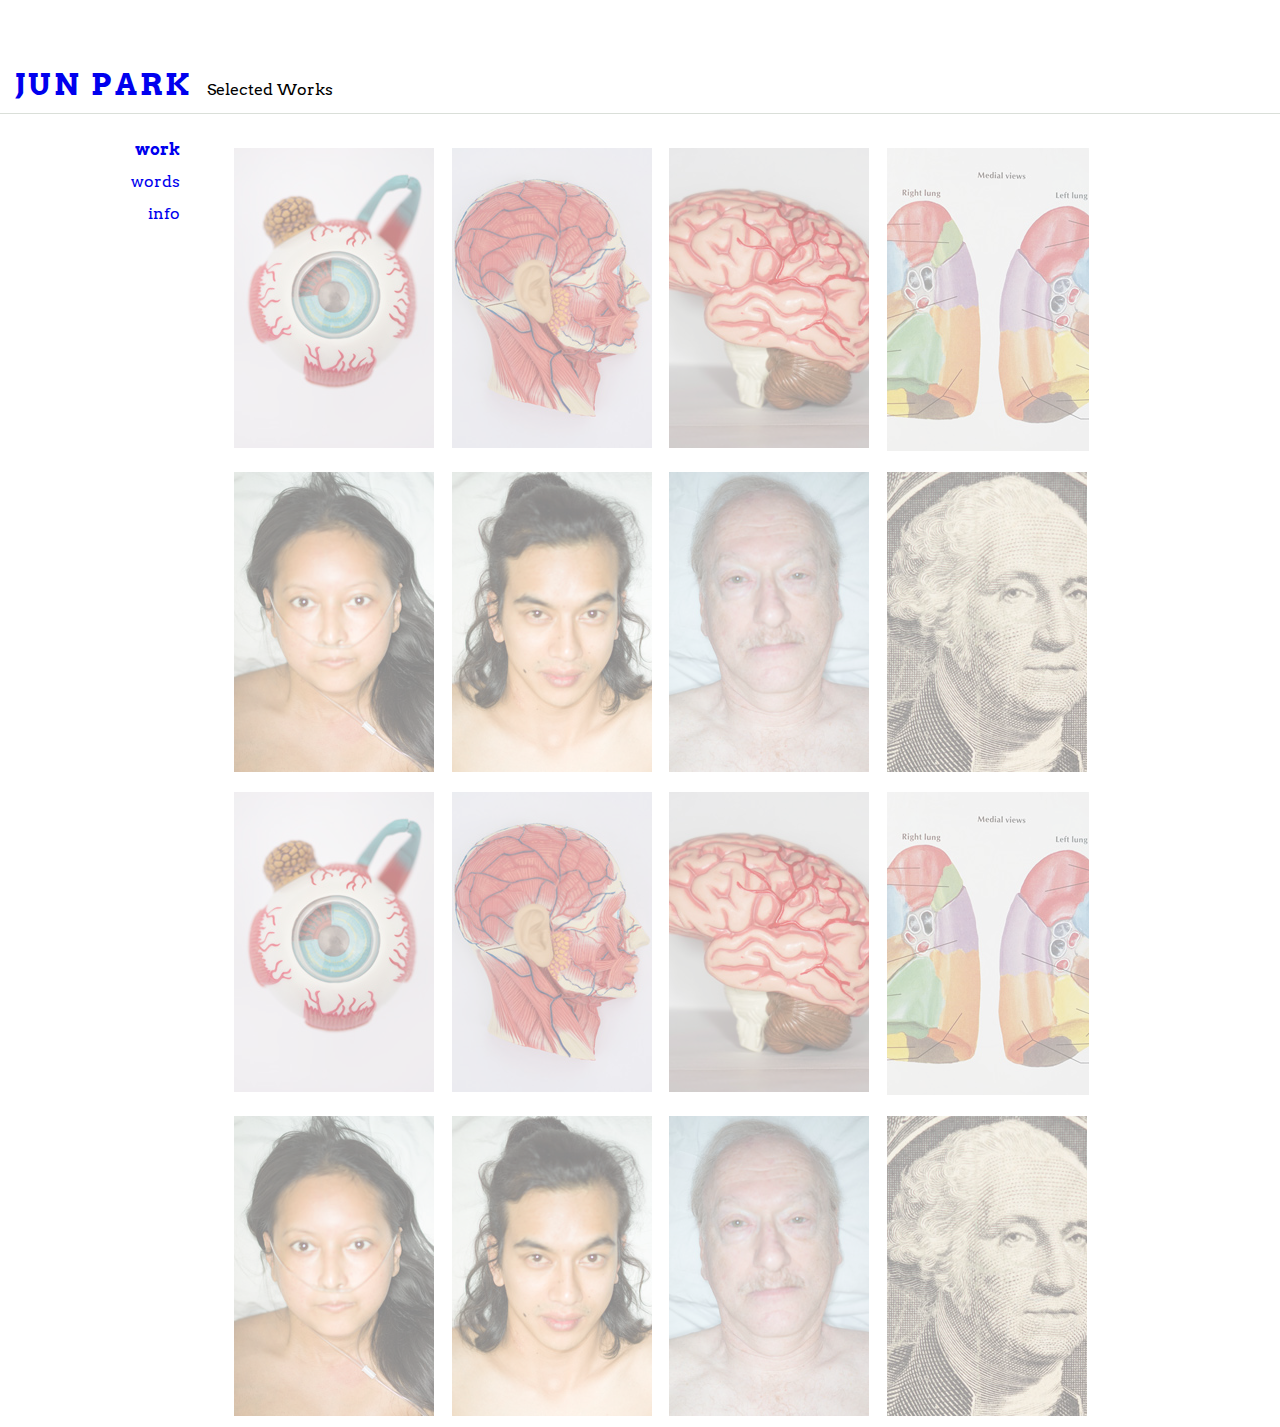
==== work.html @ ab834933 "first commit" ====
<!DOCTYPE html>
<html>

  <head>
    <meta charset="UTF-8">
    <title>Jun Park</title>
    <link rel="stylesheet" href="css/reset.css">
    <link rel="stylesheet" type="text/css" href="css/styles.css">
    <link href='https://fonts.googleapis.com/css?family=Arvo' rel='stylesheet' type='text/css'>
  </head>

  <body>
    <div id="container">
      <div id="heading">
        <div id="logo">
          <h1><a href="index.html">Jun Park</a></h1>
        </div>
        <div class="mobnav">
          <a href="#menu"> &#9776; </a>
        </div>
        <div class="responsive-menu">
          <ul>
           <li><a href="work.html">work</a></li>
           <li><a href="words.html">words</a></li>              
           <li><a href="info.html">info</a></li>
         </ul>
        </div>
        <div id="pagetitle">Selected Works
        </div>
      </div>
      <div class="leftcolumn">
        <nav>
          <ul>
            <li><a href="work.html"><span style="font-weight:bold">work</span></a></li>
            <li><a href="words.html">words</a></li>              
            <li><a href="info.html">info</a></li>
          </ul>
        </nav>
      </div>
      <div id="content" class="hidden">
        <div class="grid">
            <img src="img/a1.jpg">
        </div>
        <div class="grid">
            <img src="img/a2.jpg">
        </div>
        <div class="grid">
            <img src="img/a3.jpg">
        </div>
        <div class="grid">
            <img src="img/a4.jpg">
        </div>
        <div class="grid">
            <img src="img/d1.jpg">
        </div>
        <div class="grid">
            <img src="img/d2.jpg">
        </div>
        <div class="grid">
            <img src="img/d3.jpg">
        </div>
        <div class="grid">
            <img src="img/s1.jpg">
        </div>
        <div class="grid">
            <img src="img/a1.jpg">
        </div>
        <div class="grid">
            <img src="img/a2.jpg">
        </div>
        <div class="grid">
            <img src="img/a3.jpg">
        </div>
        <div class="grid">
            <img src="img/a4.jpg">
        </div>
        <div class="grid">
            <img src="img/d1.jpg">
        </div>
        <div class="grid">
            <img src="img/d2.jpg">
        </div>
        <div class="grid">
            <img src="img/d3.jpg">
        </div>
        <div class="grid">
            <img src="img/s1.jpg">
        </div>
                  
      </div>
      <footer>
      </footer>

    </div>


    <script src="js/jquery-2.1.4.js"></script>
    <script src="js/index.js"></script>
  </body>

</html>
---- css/styles.css ----
* {
     -moz-box-sizing: border-box; /* Firexfox */
     -webkit-box-sizing: border-box; /* Safari/Chrome/iOS/Android */
     box-sizing: border-box; /* IE */
}

html, body {
  width: 100%;
  height: 100%;
  font-family: 'Arvo';
  font-size: 16px;
}
a {text-decoration:none;}

#container {
  margin: auto;
}
#heading{
  height: 4em;
  border-bottom: 1px solid #dadfd9;
}
#logo {
  font-family: 'Arvo', Helvetica, Arial, sans-serif;
  font-weight: bold;
  text-transform: uppercase;
  line-height: 1.3em;
  text-align: left;
  padding: 15px;
  font-size: 1.9em;
  letter-spacing: 3px;
  display: inline-block;
  float: left;
}
.mobnav {
  display: inline;
  font-size: 2em;
  float:right;
  padding: 15px;
  color: black;
  font-weight: bolder;
}
.responsive-menu {
  display: none;
  clear: left;
  width: 100%;
  padding-right: 20px;
  text-align: right;
  line-height: 1.3em;
}
.responsive-menu li {
  background-color: #dadfd9;
}
.expand {
  display: block; 
}
nav {
  display:none;
}
#pagetitle{
  display:none;
}
#content {
  float: left;
  padding: 2%;
}
.homeslideshow img {
  max-width: 100%;
  max-height: 100%;
  float: left;
}
.hidden {
  display:none;

/*works page*/
}
.grid {
  width: 100%;
  float: left;  
  padding: 1%;
 }
 .box img {
  width: 98%;
 }

 /*info page*/
#biog p{
  float: left;
  text-align: left;
  padding-bottom: 40px;
  border-bottom: 1px solid #dadfd9;
 }
#sidebar {
  display: inline-block;
  padding: 20px;
}
#sidebar img{
  width: 120px;
}

footer {
    height: 300px;
}


@media only screen and (min-width: 738px) {
  #container {
    max-width: 1320px;
    height: 900px;
  }
  #content {
    width: 72%;
    height: 100%;
  }
  #pagetitle {
    display: inline;
    float: left;
    line-height: 5em;
    vertical-align: text-bottom;
    font-size: 1em;
  }
  .mobnav {
    display:none;
  }
  .responsive-menu {
   display: none;
}
 .leftcolumn{
    clear: left;
    float: left;
    min-width: 200px;
    padding: 20px;
  }
  #heading {
    margin-top: 50px;
    overflow: hidden;
  }
  nav {
    display: inline;
    text-align: right;
    line-height: 2em;
    color: gray;
  }

/*works page*/
  .grid {
    width: 50%;
  }

/*info page*/
  #biog {
    border-left: 1px solid #dadfd9;
    height: 300px;
    width: 60%;
    float: left;
    padding: 20px;
    text-align: left;
  }
  #biog p{
    border:none;
  }
  #sidebar {
    border-left: 1px solid #dadfd9;
    height: 300px;
    width: 150px;
    float: right;
  }
}

@media only screen and (min-width: 926px) {
  .grid {
    width: 33%;
  }
}

@media only screen and (min-width: 1249px) {
  .grid {
    width: 25%;
  }

}
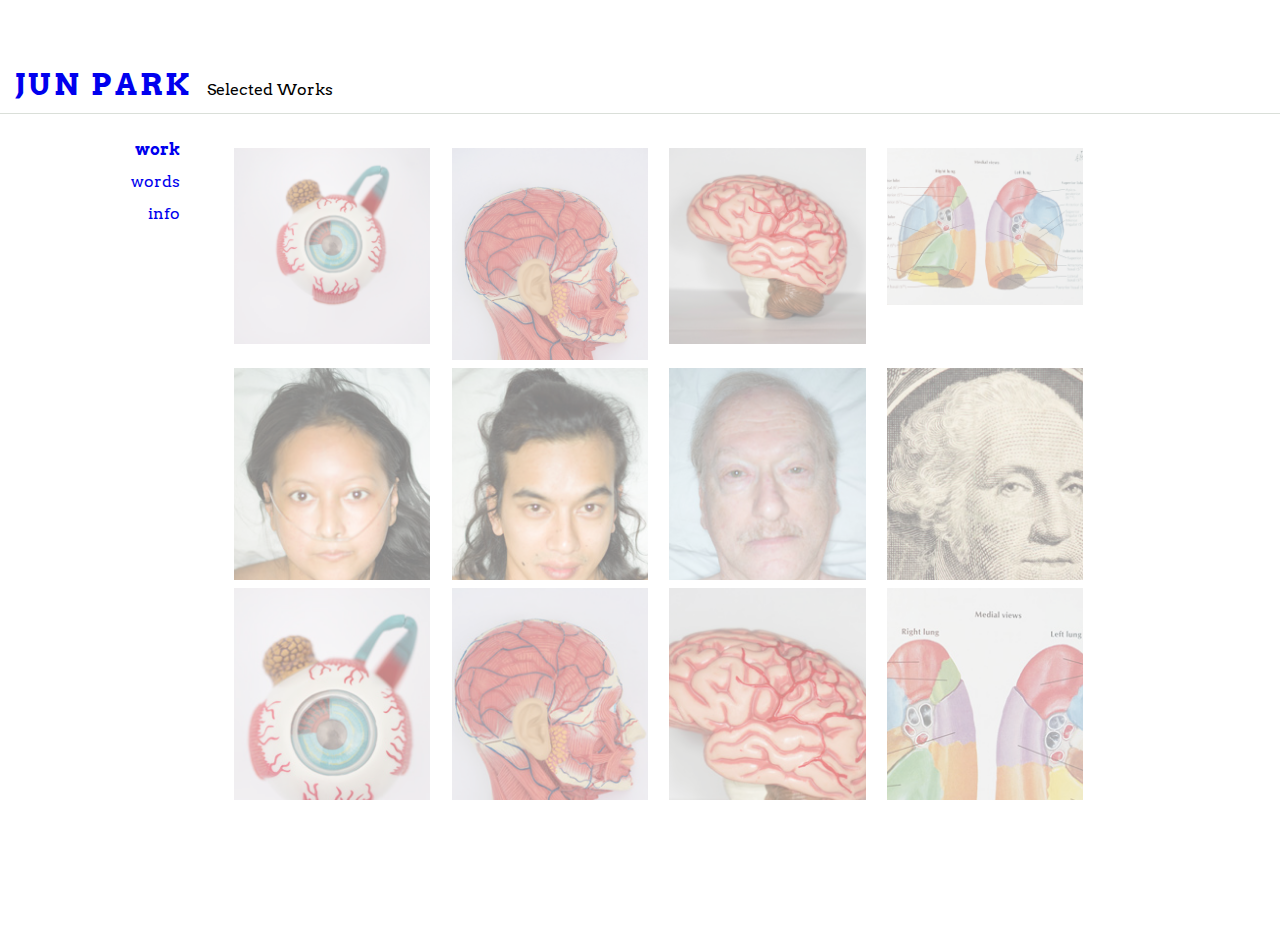
==== commit b0c1f9d2: "final" ====
--- a/work.html
+++ b/work.html
@@ -39,53 +39,66 @@
       </div>
       <div id="content" class="hidden">
         <div class="grid">
-            <img src="img/a1.jpg">
+          <div class="box">
+            <a href="view.html"><img src="img/a1eye.jpg"></a>
+          </div>
         </div>
         <div class="grid">
-            <img src="img/a2.jpg">
+          <div class="box">
+            <a href="view.html"><img src="img/a2head.jpg"></a>
+          </div>
         </div>
         <div class="grid">
-            <img src="img/a3.jpg">
+          <div class="box">
+            <a href="view.html"><img src="img/a3brain.jpg"></a>
+          </div>
         </div>
         <div class="grid">
-            <img src="img/a4.jpg">
+          <div class="box">
+            <a href="view.html"><img src="img/a4lungs.jpg"></a>
+          </div>
         </div>
         <div class="grid">
-            <img src="img/d1.jpg">
+          <div class="box">
+            <a href="view.html"><img src="img/d1.jpg"></a>
+          </div>
         </div>
         <div class="grid">
-            <img src="img/d2.jpg">
+          <div class="box">
+            <a href="view.html"><img src="img/d2.jpg"></a>
+          </div>
         </div>
         <div class="grid">
-            <img src="img/d3.jpg">
+          <div class="box">
+            <a href="view.html"><img src="img/d3.jpg"></a>
+          </div>
         </div>
         <div class="grid">
-            <img src="img/s1.jpg">
+          <div class="box">
+            <a href="view.html"><img src="img/s1.jpg"></a>
+          </div>
         </div>
         <div class="grid">
-            <img src="img/a1.jpg">
+          <div class="box">
+            <a href="view.html"><img src="img/a1.jpg"></a>
+          </div>
         </div>
         <div class="grid">
-            <img src="img/a2.jpg">
+          <div class="box">
+            <a href="view.html"><img src="img/a2.jpg"></a>
+          </div>
         </div>
         <div class="grid">
-            <img src="img/a3.jpg">
+          <div class="box">
+            <a href="view.html"><img src="img/a3.jpg"></a>
+          </div>
         </div>
         <div class="grid">
-            <img src="img/a4.jpg">
+          <div class="box">
+            <a href="view.html"><img src="img/a4.jpg"></a>
+          </div>
         </div>
-        <div class="grid">
-            <img src="img/d1.jpg">
-        </div>
-        <div class="grid">
-            <img src="img/d2.jpg">
-        </div>
-        <div class="grid">
-            <img src="img/d3.jpg">
-        </div>
-        <div class="grid">
-            <img src="img/s1.jpg">
-        </div>
+        
                   
       </div>
       <footer>
--- a/css/styles.css
+++ b/css/styles.css
@@ -46,9 +46,7 @@
   padding-right: 20px;
   text-align: right;
   line-height: 1.3em;
-}
-.responsive-menu li {
-  background-color: #dadfd9;
+  padding-top: 20px;
 }
 .expand {
   display: block; 
@@ -61,7 +59,9 @@
 }
 #content {
   float: left;
+  height: auto;
   padding: 2%;
+  overflow: auto;
 }
 .homeslideshow img {
   max-width: 100%;
@@ -74,12 +74,15 @@
 /*works page*/
 }
 .grid {
-  width: 100%;
   float: left;  
   padding: 1%;
+  width: 160px;
+  height: 160px;
+  overflow: hidden;
  }
- .box img {
+ .grid img {
   width: 98%;
+  vertical-align: middle;
  }
 
  /*info page*/
@@ -97,6 +100,47 @@
   width: 120px;
 }
 
+a.prev, a.next {
+  position: absolute;
+  top: 40%;
+  z-index: 999;
+  display: block;
+  padding: 4% 3%;
+  width: auto;
+  height: auto;
+  background: #dadfd9;
+  color: #fff;
+  text-decoration: none;
+  font-weight: 600;
+  font-size: 18px;
+  opacity: 0.8;
+  cursor: pointer;
+}
+
+a.prev:hover, a.next:hover {
+  opacity: 1;
+  -webkit-transition: all 0.2s ease;
+}
+
+a.prev {
+  border-radius: 0 2px 2px 0;
+}
+
+a.next {
+  right: 0;
+  border-radius: 2px 0 0 2px;
+}
+
+#slideshow {
+  height: auto;
+  margin: 0;
+}
+.viewslideshow img {
+  max-width: 100%;
+  float: left;
+
+}
+
 footer {
     height: 300px;
 }
@@ -109,7 +153,7 @@
   }
   #content {
     width: 72%;
-    height: 100%;
+    max-height: 900px;
   }
   #pagetitle {
     display: inline;
@@ -141,10 +185,6 @@
     color: gray;
   }
 
-/*works page*/
-  .grid {
-    width: 50%;
-  }
 
 /*info page*/
   #biog {
@@ -169,6 +209,7 @@
 @media only screen and (min-width: 926px) {
   .grid {
     width: 33%;
+    min-height: 220px;
   }
 }
 
